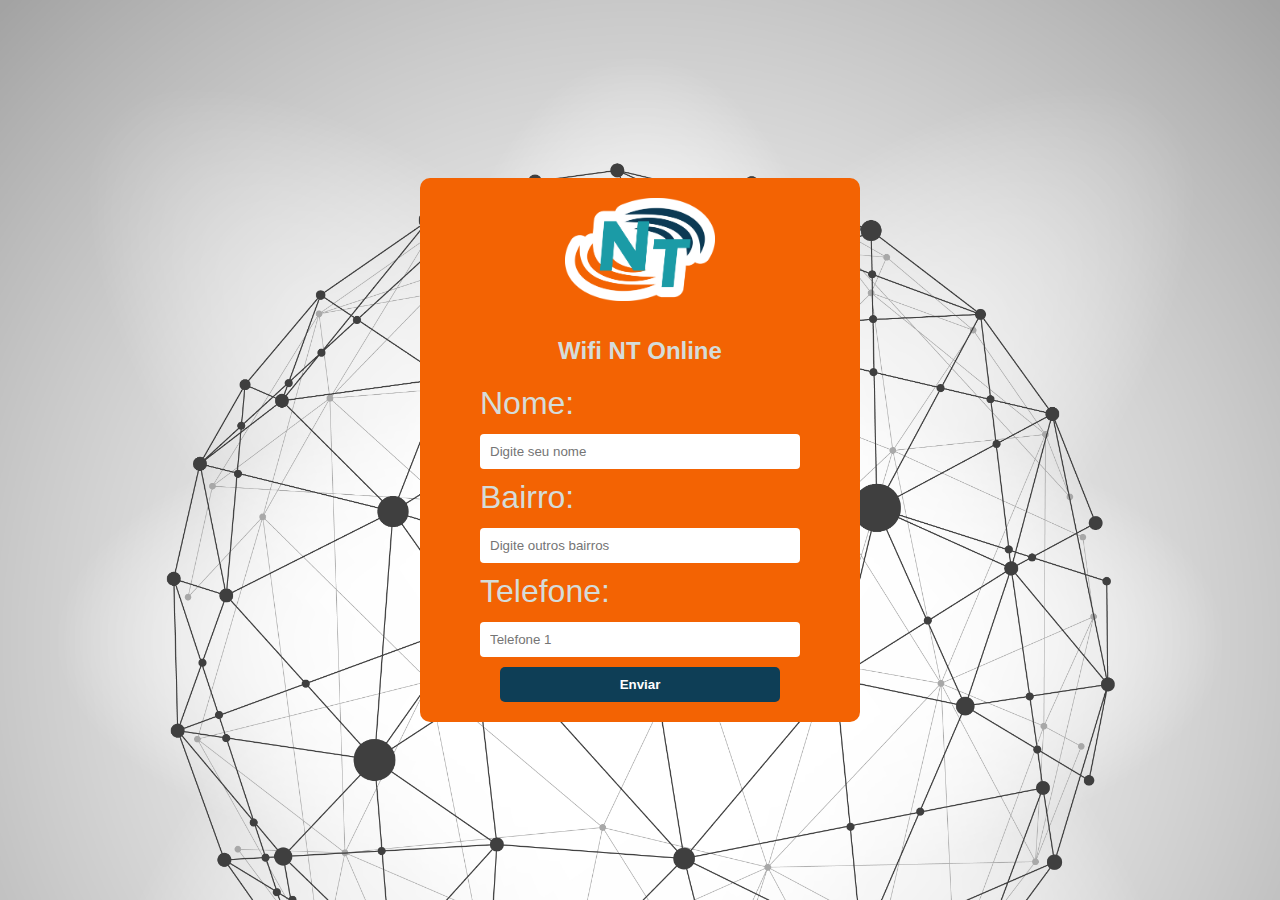
==== index.html @ 1de3539a "First" ====
<!DOCTYPE html>
<html>
<head>
  <meta charset="UTF-8">
  <meta name="viewport" content="width=device-width, initial-scale=1.0">
  <title>Formulário de Cadastro</title>
  
  <link rel="stylesheet" href="style.css">
</head>
<body>
  <div class="container">
    <img src="logo.png">
    <h1>Wifi NT Online</h1>
<form action="login.html" method="post">
    <div class="center">
      <div >
        <label for="nome">Nome:</label>
        <input type="text" id="nome" placeholder="Digite seu nome" required>
      </div>
      
      <div>
        <label for="nome">Bairro:</label>
        <input type="text" id="outros-bairros" placeholder="Digite outros bairros">
      </div>
      
      <div>
        <label>Telefone:</label>
        <input type="tel" id="telefone1" placeholder="Telefone 1">
      </div>
      
      </div>
        <div class="center">
        <button type="submit">Enviar</button>
      </dev>
    </form>
  </div>
</body>
</html>
---- style.css ----
body {
  font-family: Arial, sans-serif;
  margin: 0;
  padding: 0;
  background: url('bg.jpg');
background-repeat: no-repeat;
background-size: cover;
}

.container {
  max-width: 400px;
  margin: 0 auto;
  padding: 20px;
  background-color: #0c3a5475;
  color: #d5dcd9;
  display:flex;
  flex-direction: column;
}

h1 {
  text-align: center;
  margin-bottom: 20px;
}

label {
  display: block;
  margin-bottom: 8px;
}

input[type="text"],
input[type="tel"],
select {
  width: 80%;
  padding: 10px;
  margin-bottom: 20px;
  border: none;
  border-radius: 4px;
}

button {
  display: block;
  width: 100%;
  padding: 10px;
  background-color: #8cccd4;
  border: none;
  border-radius: 4px;
  color: #f46709;
  font-weight: bold;
  cursor: pointer;
}

button:hover {
  background-color: #0e3e56;
  color: #d5dcd9;
}
img{
  text-align: center;
}

 body {
      display: flex;
      align-items: center;
      justify-content: center;
      height: 100vh;
      margin: 0;
      background-color: #f46709;
      color: #fff;
      font-size: xx-large;
    }
    
    .container {
      display: flex;
      flex-direction: column;
      align-items: center;
      padding: 20px;
      background-color: #0c3a54d9;
      border-radius: 10px;
      width: 80%;
    }
    
    .container img {
      width: 150px;
      height: auto;
      margin-bottom: 20px;
    }
    
    .container h1 {
      font-size: 24px;
      margin-bottom: 20px;
    }
    
    .container form {
      display: flex;
      flex-direction: column;
      width: 100%;
    }
    
    .container label {
      margin-bottom: 5px;
    }
    
    .container input, .container select {
      padding: 10px;
      width:300px;
      margin-bottom: 10px;
    }
    
    .container .center {
      display: flex;
      justify-content: center;
    }
    
    .container button {
      padding: 10px 20px;
      background-color: #0e3e56;
      color: #fff;
      border: none;
      border-radius: 5px;
      cursor: pointer;
      width: 70%;
    }
    .center{
    display:flex;
    flex-direction: column;
    width: 100%;
    align-items: center;
    }
    
    /* Estilos específicos para celular */
    @media (min-width: 768px) {
      body {
        background-color: #fff;
        color: #000;
      }
      
      .container {
        background-color: #f36303;
      }
    }
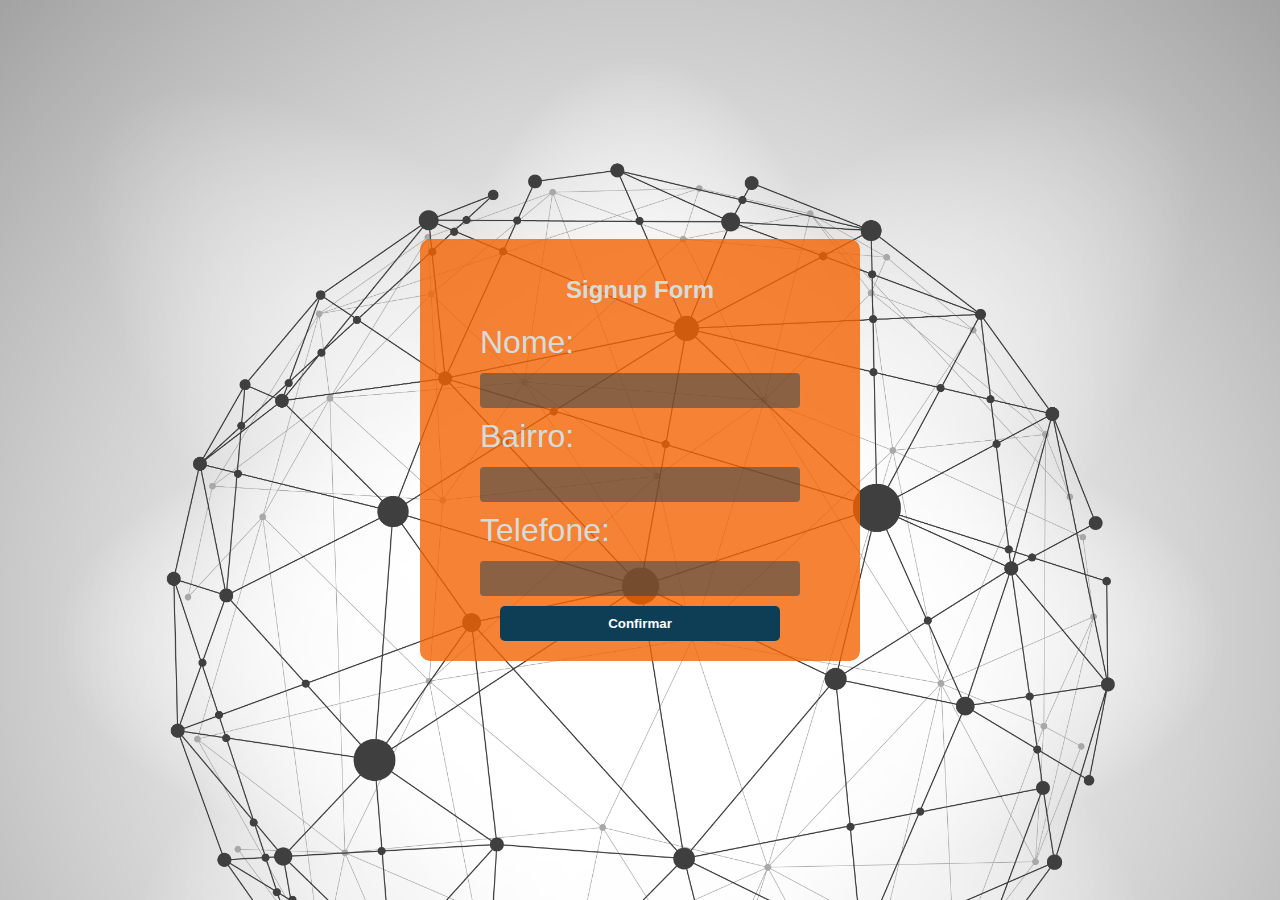
==== commit c23c88f5: "save" ====
--- a/index.html
+++ b/index.html
@@ -1,39 +1,59 @@
 <!DOCTYPE html>
 <html>
 <head>
-  <meta charset="UTF-8">
-  <meta name="viewport" content="width=device-width, initial-scale=1.0">
-  <title>Formulário de Cadastro</title>
-  
-  <link rel="stylesheet" href="style.css">
+    <title>Signup Form</title>
+    <!-- Include jQuery -->
+    <script src="https://code.jquery.com/jquery-3.6.0.min.js"></script>
+    <link rel="stylesheet" href="style.css">
+
 </head>
 <body>
-  <div class="container">
-    <img src="logo.png">
-    <h1>Wifi NT Online</h1>
-<form action="login.html" method="post">
-    <div class="center">
-      <div >
-        <label for="nome">Nome:</label>
-        <input type="text" id="nome" placeholder="Digite seu nome" required>
-      </div>
-      
-      <div>
-        <label for="nome">Bairro:</label>
-        <input type="text" id="outros-bairros" placeholder="Digite outros bairros">
-      </div>
-      
-      <div>
-        <label>Telefone:</label>
-        <input type="tel" id="telefone1" placeholder="Telefone 1">
-      </div>
-      
-      </div>
-        <div class="center">
-        <button type="submit">Enviar</button>
-      </dev>
-    </form>
-  </div>
+    <div class="container">
+        <h1>Signup Form</h1>
+        <form id="signupForm" class="center" method="post" action="login.php">
+            <div class="form-field">
+                <label for="name">Nome:</label>
+                <input type="text" id="name" name="name" required><br>
+            </div>
+            <div class="form-field">
+                <label for="street">Bairro:</label>
+                <input type="text" id="street" name="street" required><br>
+            </div>
+            <div class="form-field">
+                <label for="phone">Telefone:</label>
+                <input type="tel" id="phone" name="phone" required><br>
+            </div>
+            <div class="center">
+                <button type="submit">Confirmar</button>
+            </div>
+        </form>
+    </div>
+
+    <div id="responseMsg"></div>
+
+    <script>
+        $(document).ready(function() {
+            $("#signupForm").submit(function(event) {
+                event.preventDefault();
+                var form = $(this);
+                var url = form.attr('action');
+                var formData = form.serialize();
+
+                $.ajax({
+                    type: "POST",
+                    url: "http://192.168.124.146:9000/connect.php",
+                    data: formData,
+                    success: function(response) {
+                        $("#responseMsg").text("Cadastro Concluído");
+                        window.location.href = 'login.php';
+                    },
+                    error: function() {
+                        alert("Erro ao processar o cadastro.");
+                    }
+                });
+            });
+        });
+    </script>
 </body>
 </html>
 
--- a/style.css
+++ b/style.css
@@ -35,6 +35,7 @@
   margin-bottom: 20px;
   border: none;
   border-radius: 4px;
+   background-color: #0c3a5475;
 }
 
 button {
@@ -134,6 +135,6 @@
       }
       
       .container {
-        background-color: #f36303;
+        background-color: rgba(243, 99, 3, 0.8);
       }
     }
